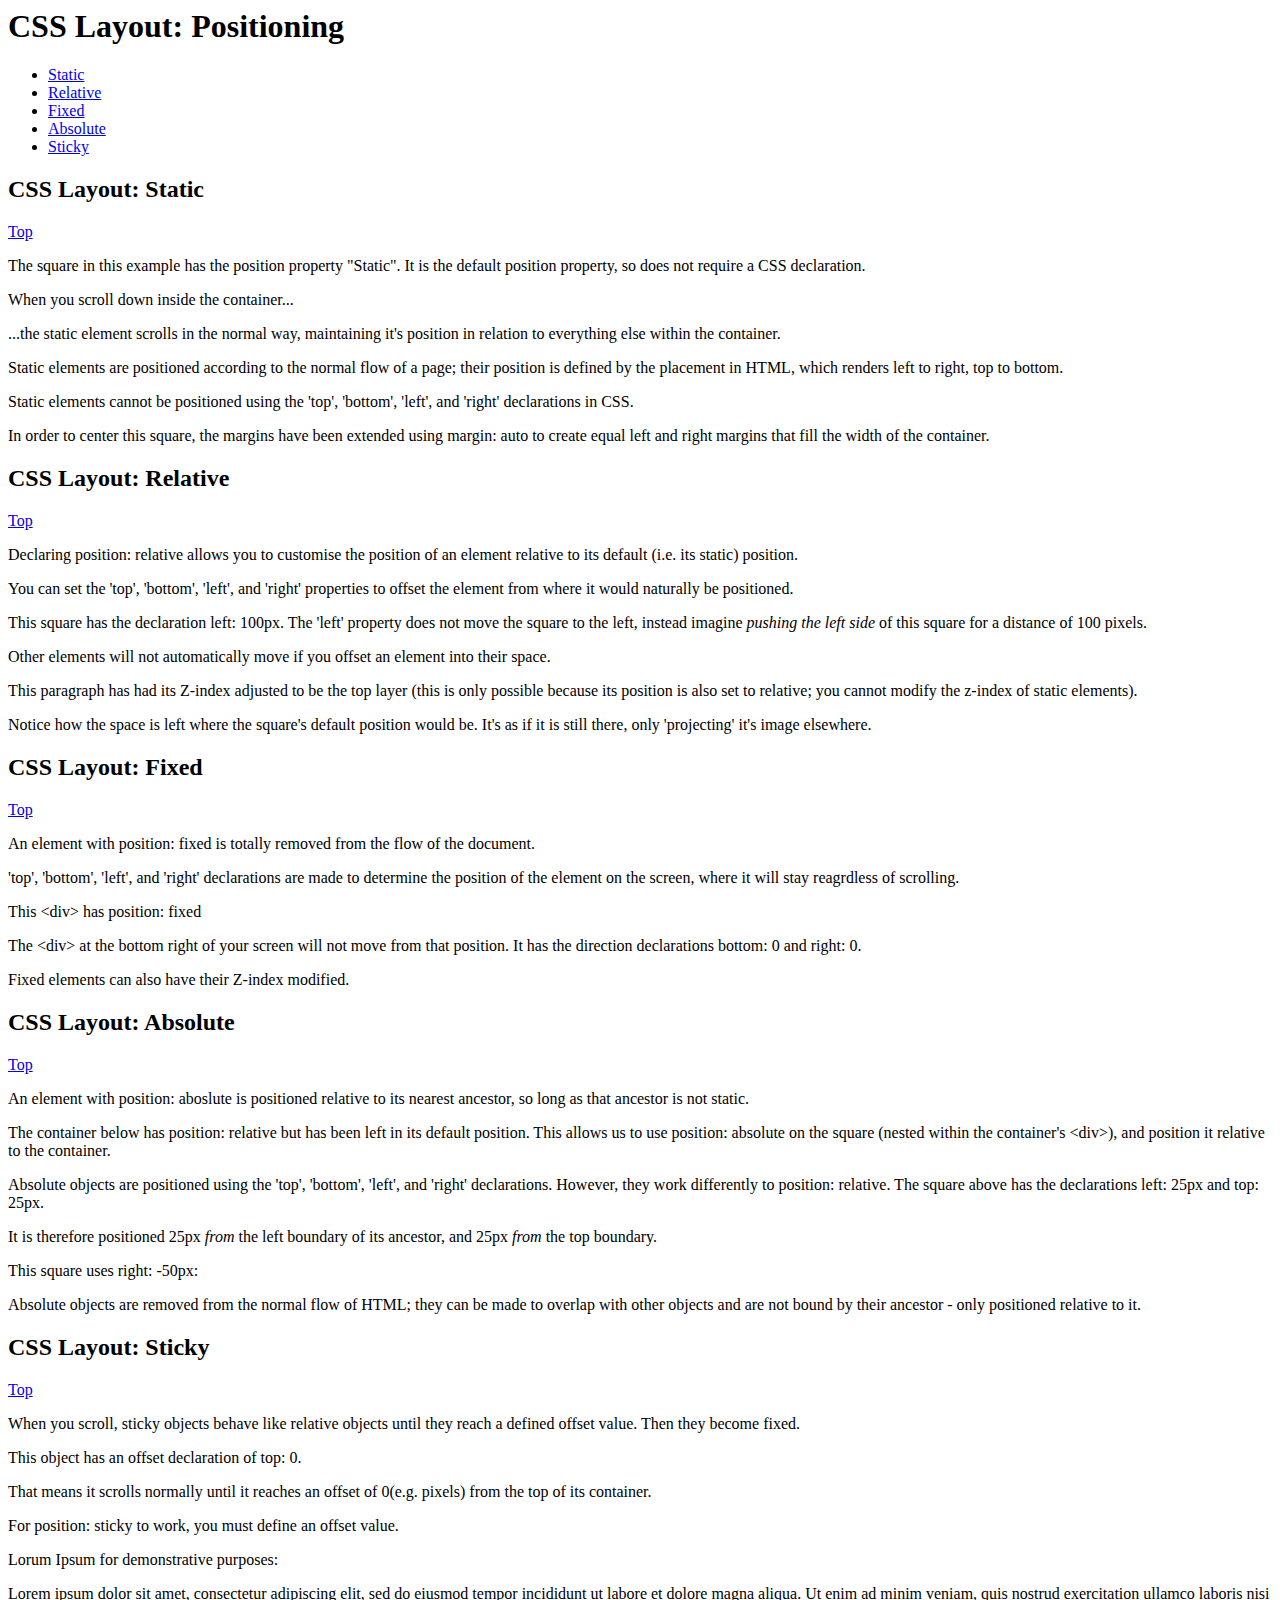
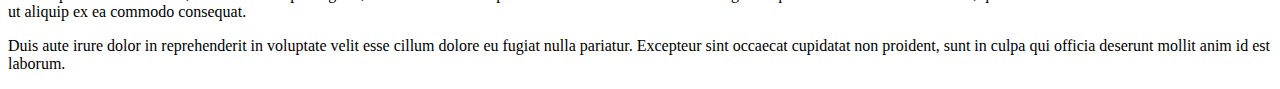
==== CSSPositionCheat.html @ 1928fae1 "Create CSSPositionCheat.html" ====
<html>
  <head>
    <title>CSS Positioning Guide</title>
    <link rel="preconnect" href="https://fonts.googleapis.com">
<link rel="preconnect" href="https://fonts.gstatic.com" crossorigin>
<link href="https://fonts.googleapis.com/css2?family=Urbanist:ital,wght@0,100..900;1,100..900&display=swap" rel="stylesheet">
    <link href="./styles.css" type="text/css" rel="stylesheet" />
  </head>
  <body>
    <section class="header" id="top">
      <h1>CSS Layout: Positioning</h1>
    </section>
    <nav>
      <ul>
        <li><a href = "#static" class="navlink">Static</a></li>
        <li><a href = "#relative" class="navlink">Relative</a></li>
        <li><a href = "#fixed" class="navlink">Fixed</a></li>
        <li><a href = "#absolute" class="navlink">Absolute</a></li>
        <li><a href = "#sticky" class="navlink">Sticky</a></li>
      </ul>
    </nav>
    <section id="static">
      <div class="title">
        <h2>CSS Layout: Static</h2>
        <p class="toplink"><a href ="#top">Top</a></p>
      </div>
      <div class="container">
        <p>The square in this example has the position property "Static". It is the default position property, so does not require a CSS declaration.</p>
        <p>When you scroll down inside the container...</p>
        <div class="object" id="staticObject"></div>
        <p>...the static element scrolls in the normal way, maintaining it's position in relation to everything else within the container.</p>
        <p>Static elements are positioned according to the normal flow of a page; their position is defined by the placement in HTML, which renders left to right, top to bottom.</p>
        <p>Static elements cannot be positioned using the 'top', 'bottom', 'left', and 'right' declarations in CSS.</p>
        <div class="object" id="centeredStaticObject"></div>
        <p>In order to center this square, the margins have been extended using <span class="positionDec">margin: auto</span> to create equal left and right margins that fill the width of the container.</p>
      </div>
    </section>
    <section id="relative">
      <div class="title">
        <h2>CSS Layout: Relative</h2>
        <p class="toplink"><a href ="#top">Top</a></p>
      </div>
      <div class="container">
        <p>Declaring <span class="positionDec">position: relative</span> allows you to customise the position of an element relative to its default (i.e. its static) position.</p>
        <p>You can set the 'top', 'bottom', 'left', and 'right' properties to offset the element from where it would naturally be positioned.</p>
        <div class="object" id="relativeObject"></div>
        <p>This square has the declaration <span class="positionDec">left: 100px</span>. The 'left' property does not move the square to the left, instead imagine <em>pushing the left side</em> of this square for a distance of 100 pixels.</p>
        <p>Other elements will not automatically move if you offset an element into their space.</p>
        <div class="object" id="overlappingRelativeObject"></div>
        <p class="toplayerp">This paragraph has had its Z-index adjusted to be the top layer (this is only possible because its position is also set to relative; you cannot modify the z-index of static elements).</p>
        <p>Notice how the space is left where the square's default position would be. It's as if it is still there, only 'projecting' it's image elsewhere.</p>
      </div>
    </section>
    <section id="fixed">
      <div class="title">
        <h2>CSS Layout: Fixed</h2>
        <p class="toplink"><a href ="#top">Top</a></p>
      </div>
      <div class="container">
        <p>An element with <span class="positionDec">position: fixed</span> is totally removed from the flow of the document.</p>
        <p>'top', 'bottom', 'left', and 'right' declarations are made to determine the position of the element on the screen, where it will stay reagrdless of scrolling.</p>
        <div class="object" id="fixedObject">This &ltdiv&gt has <span class="positionDec">position: fixed</span></div>
        <p>The &ltdiv&gt at the bottom right of your screen will not move from that position. It has the direction declarations <span class="positionDec">bottom: 0</span> and <span class="positionDec">right: 0</span>.</p>
        <p>Fixed elements can also have their Z-index modified.</p>
      </div>
    </section>
    <section id="absolute">
      <div class="title">
        <h2>CSS Layout: Absolute</h2>
        <p class="toplink"><a href ="#top">Top</a></p>
      </div>
      <div class="container">
        <p>An element with <span class="positionDec">position: aboslute</span> is positioned relative to its nearest ancestor, so long as that ancestor is not static.</p>
        <p>The container below has <span class="positionDec">position: relative</span> but has been left in its default position. This allows us to use <span class="positionDec">position: absolute</span> on the square (nested within the container's &ltdiv&gt), and position it relative to the container.</p>
        <div class="absoluteAncestor">
          <div class="object" id="absoluteObject"></div>
        </div>
        <p>Absolute objects are positioned using the 'top', 'bottom', 'left', and 'right' declarations. However, they work differently to <span class="positionDec">position: relative</span>. The square above has the declarations <span class="positionDec">left: 25px</span> and <span class="positionDec">top: 25px</span>.</p>
        <p>It is therefore positioned 25px <em>from</em> the left boundary of its ancestor, and 25px <em>from</em> the top boundary.</p>
        <p>This square uses <span class="positionDec">right: -50px</span>:</p>
        <div class="absoluteAncestor">
          <div class="object" id="overlappingAbsoluteObject"></div>
        </div>
        <p>Absolute objects are removed from the normal flow of HTML; they can be made to overlap with other objects and are not bound by their ancestor - only positioned relative to it.</p>
      </div>
    </section>
    <section id="sticky">
      <div class="title">
        <h2>CSS Layout: Sticky</h2>
        <p class="toplink"><a href ="#top">Top</a></p>
      </div>
      <div class="container" id="stickyContainer">
        <p>When you scroll, sticky objects behave like relative objects until they reach a defined offset value. Then they become fixed.</p>
        <div class="object" id="stickyObject"></div>
        <p>This object has an offset declaration of <span class="positionDec">top: 0</span>.</p>
        <p>That means it scrolls normally until it reaches an offset of 0(e.g. pixels) from the top of its container.</p>
        <p>For <span class="positionDec">position: sticky</span> to work, you must define an offset value.</p>
        <p>Lorum Ipsum for demonstrative purposes:</p>
        <p>Lorem ipsum dolor sit amet, consectetur adipiscing elit, sed do eiusmod tempor incididunt ut labore et dolore magna aliqua. Ut enim ad minim veniam, quis nostrud exercitation ullamco laboris nisi ut aliquip ex ea commodo consequat.</p>
        <p>Duis aute irure dolor in reprehenderit in voluptate velit esse cillum dolore eu fugiat nulla pariatur. Excepteur sint occaecat cupidatat non proident, sunt in culpa qui officia deserunt mollit anim id est laborum.</p>
      </div>
    </section>
    <footer></footer>
  </body>
</html>
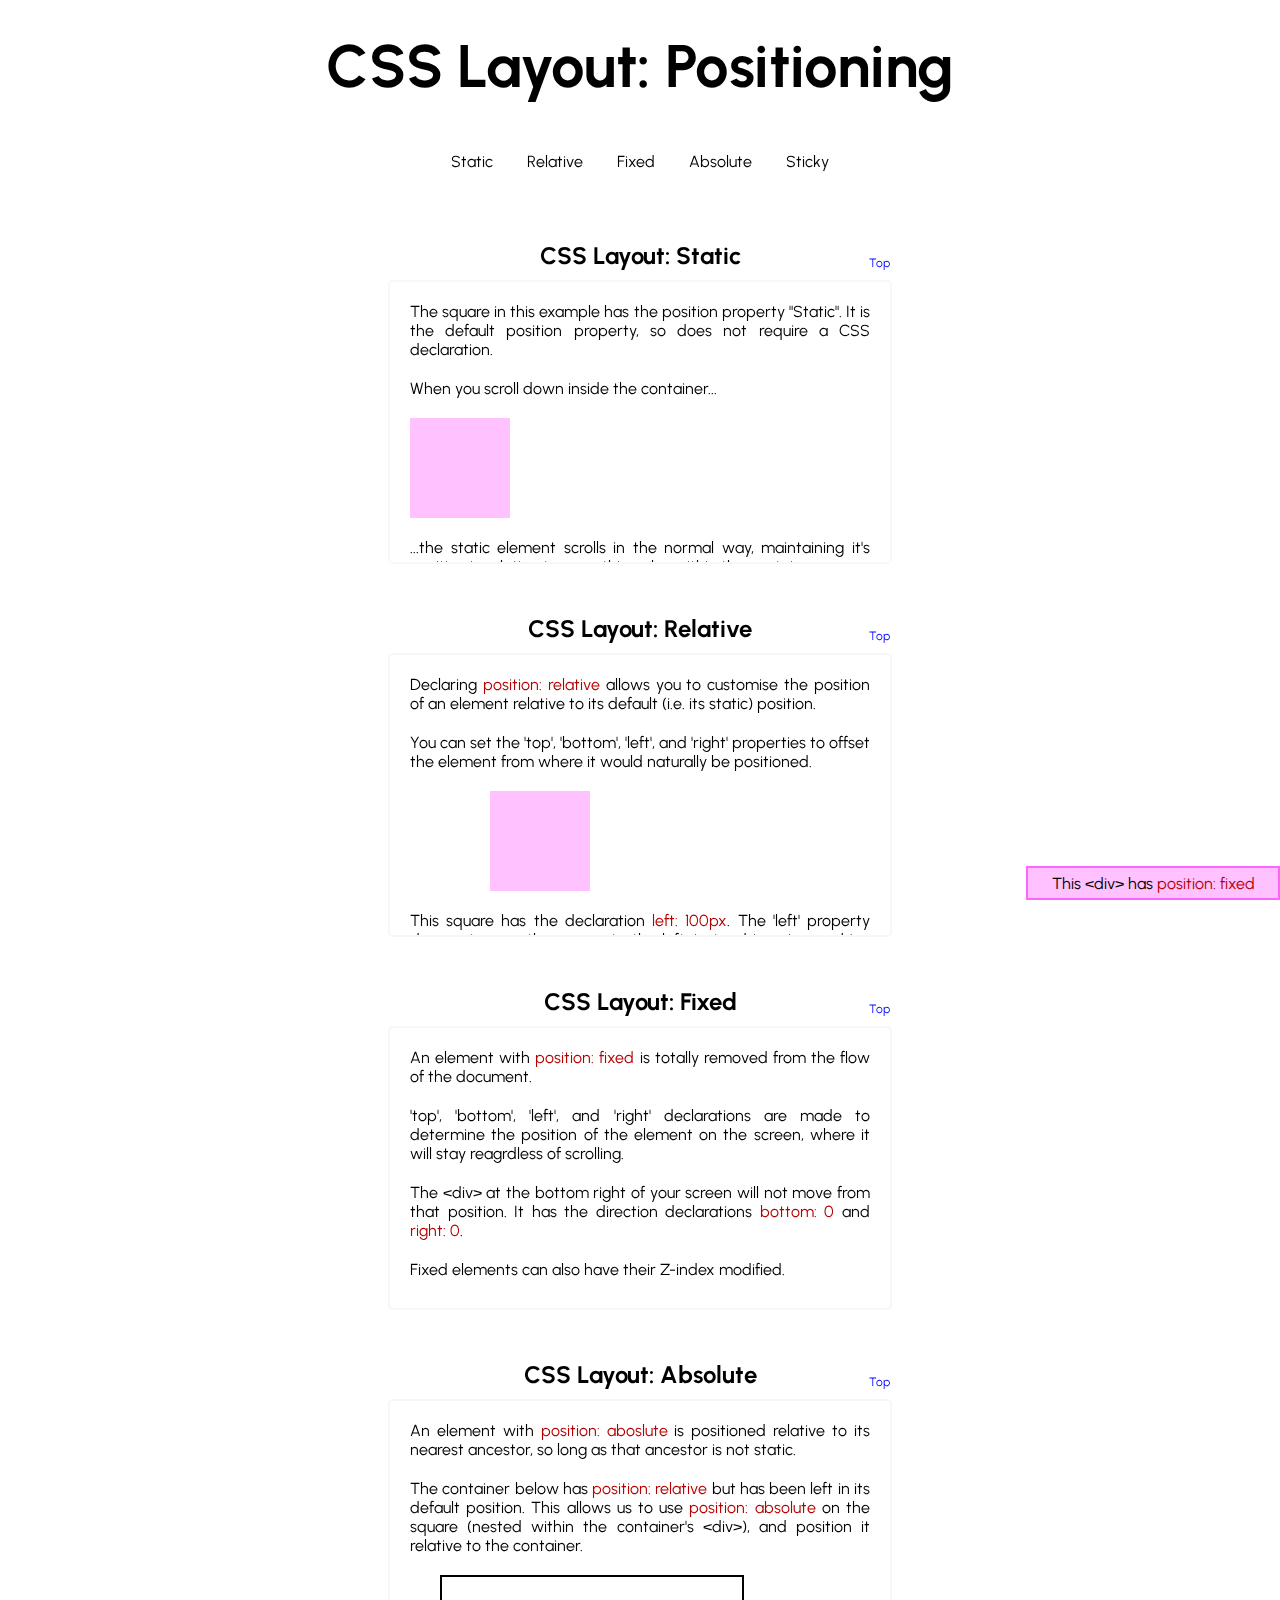
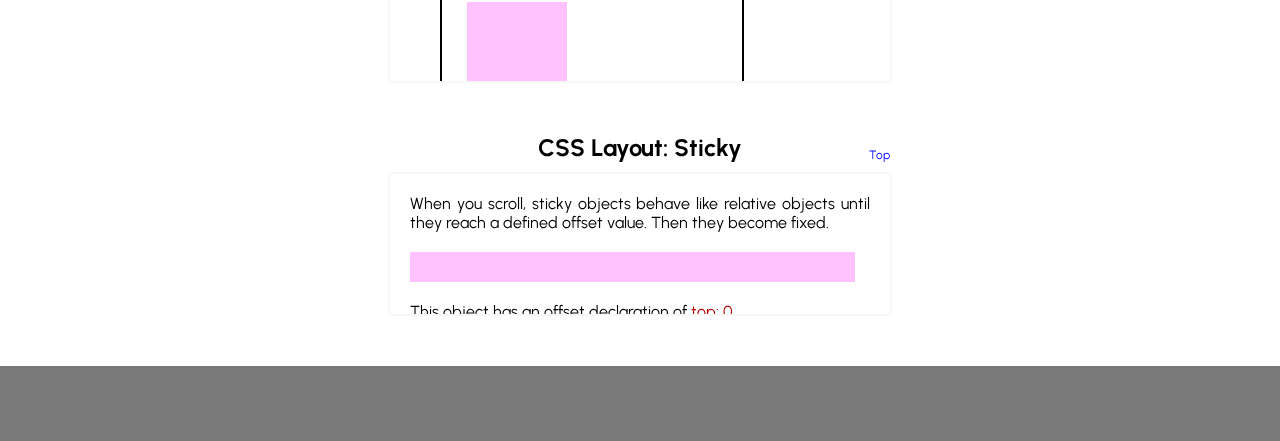
==== commit 36219458: "Update CSSPositionCheat.html" ====
--- a/CSSPositionCheat.html
+++ b/CSSPositionCheat.html
@@ -2,9 +2,9 @@
   <head>
     <title>CSS Positioning Guide</title>
     <link rel="preconnect" href="https://fonts.googleapis.com">
-<link rel="preconnect" href="https://fonts.gstatic.com" crossorigin>
-<link href="https://fonts.googleapis.com/css2?family=Urbanist:ital,wght@0,100..900;1,100..900&display=swap" rel="stylesheet">
-    <link href="./styles.css" type="text/css" rel="stylesheet" />
+    <link rel="preconnect" href="https://fonts.gstatic.com" crossorigin>
+    <link href="https://fonts.googleapis.com/css2?family=Urbanist:ital,wght@0,100..900;1,100..900&display=swap" rel="stylesheet">
+    <link href="./PositioningCheatStyles.css" type="text/css" rel="stylesheet" />
   </head>
   <body>
     <section class="header" id="top">
--- a/PositioningCheatStyles.css
+++ b/PositioningCheatStyles.css
@@ -0,0 +1,169 @@
+* {
+  margin: 0;
+  padding: 0;
+  font-family: "Urbanist";
+}
+
+.header {
+  text-align: center;
+  margin: 0 auto;
+  Padding: 30px 0;
+  font-size: 30px;
+}
+
+nav ul {
+  list-style-type: none;
+  text-align: center;
+  padding: 10px 0;
+}
+
+nav ul li {
+  display: inline;
+}
+
+.navlink:link {
+  background-color: #fff;
+  color: black;
+  padding: 10px 15px;
+  text-align: center;
+  text-decoration: none;
+  display: inline-block;
+}
+
+.navlink:visited {
+  color: black;
+}
+
+.navlink:hover {
+  background-color: rgba(240, 240, 240, 0.5);
+}
+
+.title {
+  position: relative;
+  margin: 50px auto 10px;
+  max-width: 500px;
+  text-align: center;
+}
+
+.toplink {
+  position: absolute;
+  right: 0;
+  bottom:0;
+  font-size: 0.75rem;
+  float: right;
+  margin-top: 15px;
+}
+
+.toplink a:link{
+  color: blue;
+  text-decoration: none;
+}
+
+.toplink a:visited {
+  color: blue;
+}
+
+.toplink a:hover{
+  text-decoration: underline;
+}
+
+.positionDec {
+  color: rgb(180 0 0);
+}
+
+.container {
+  height: 280px;
+  max-width: 500px;
+  border: 2px solid rgba(240, 240, 240, 0.5);
+  border-radius: 5px;
+  background-color: white;
+  overflow: auto;
+  margin: auto;
+  margin-bottom: 50px;
+}
+
+.container p {
+  margin: 20px;
+  text-align: justify;
+}
+
+.object {
+  height: 100px;
+  width: 100px;
+  background-color: rgb(255, 193, 255);
+}
+
+#staticObject {
+  margin: 20px;
+}
+
+#centeredStaticObject {
+  margin: auto;
+}
+
+#relativeObject {
+  position: relative;
+  left: 100px;
+}
+
+#overlappingRelativeObject {
+  position: relative;
+  left: 300px;
+  top: 50px;
+}
+
+.toplayerp {
+  position: relative;
+  z-index: 1;
+}
+
+#fixedObject {
+  position: fixed;
+  bottom: 0;
+  right: 0;
+  height: 30px;
+  width: 250px;
+  border: 2px solid rgb(255 100 255);
+  text-align: center;
+  line-height: 2;
+  z-index: 1;
+}
+
+.absoluteAncestor {
+  position: relative;
+  height: 150px;
+  width: 300px;
+  margin: 0 50px;
+  border: 2px solid black;
+}
+
+#absoluteObject {
+  position: absolute;
+  left: 25px;
+  top: 25px;
+  margin: auto;
+}
+
+#overlappingAbsoluteObject {
+  position: absolute;
+  right: -50px;
+  top: 25px;
+}
+
+#stickyContainer {
+  height: 140px;
+}
+
+#stickyObject {
+  height: 30px;
+  width: 445px;
+  position: sticky;
+  position: -webkit-sticky; /* Safari */
+  top: 0;
+  margin-left: 20px;
+}
+
+footer {
+  height: 75px;
+  background-color: rgb(122, 122, 122);
+}
